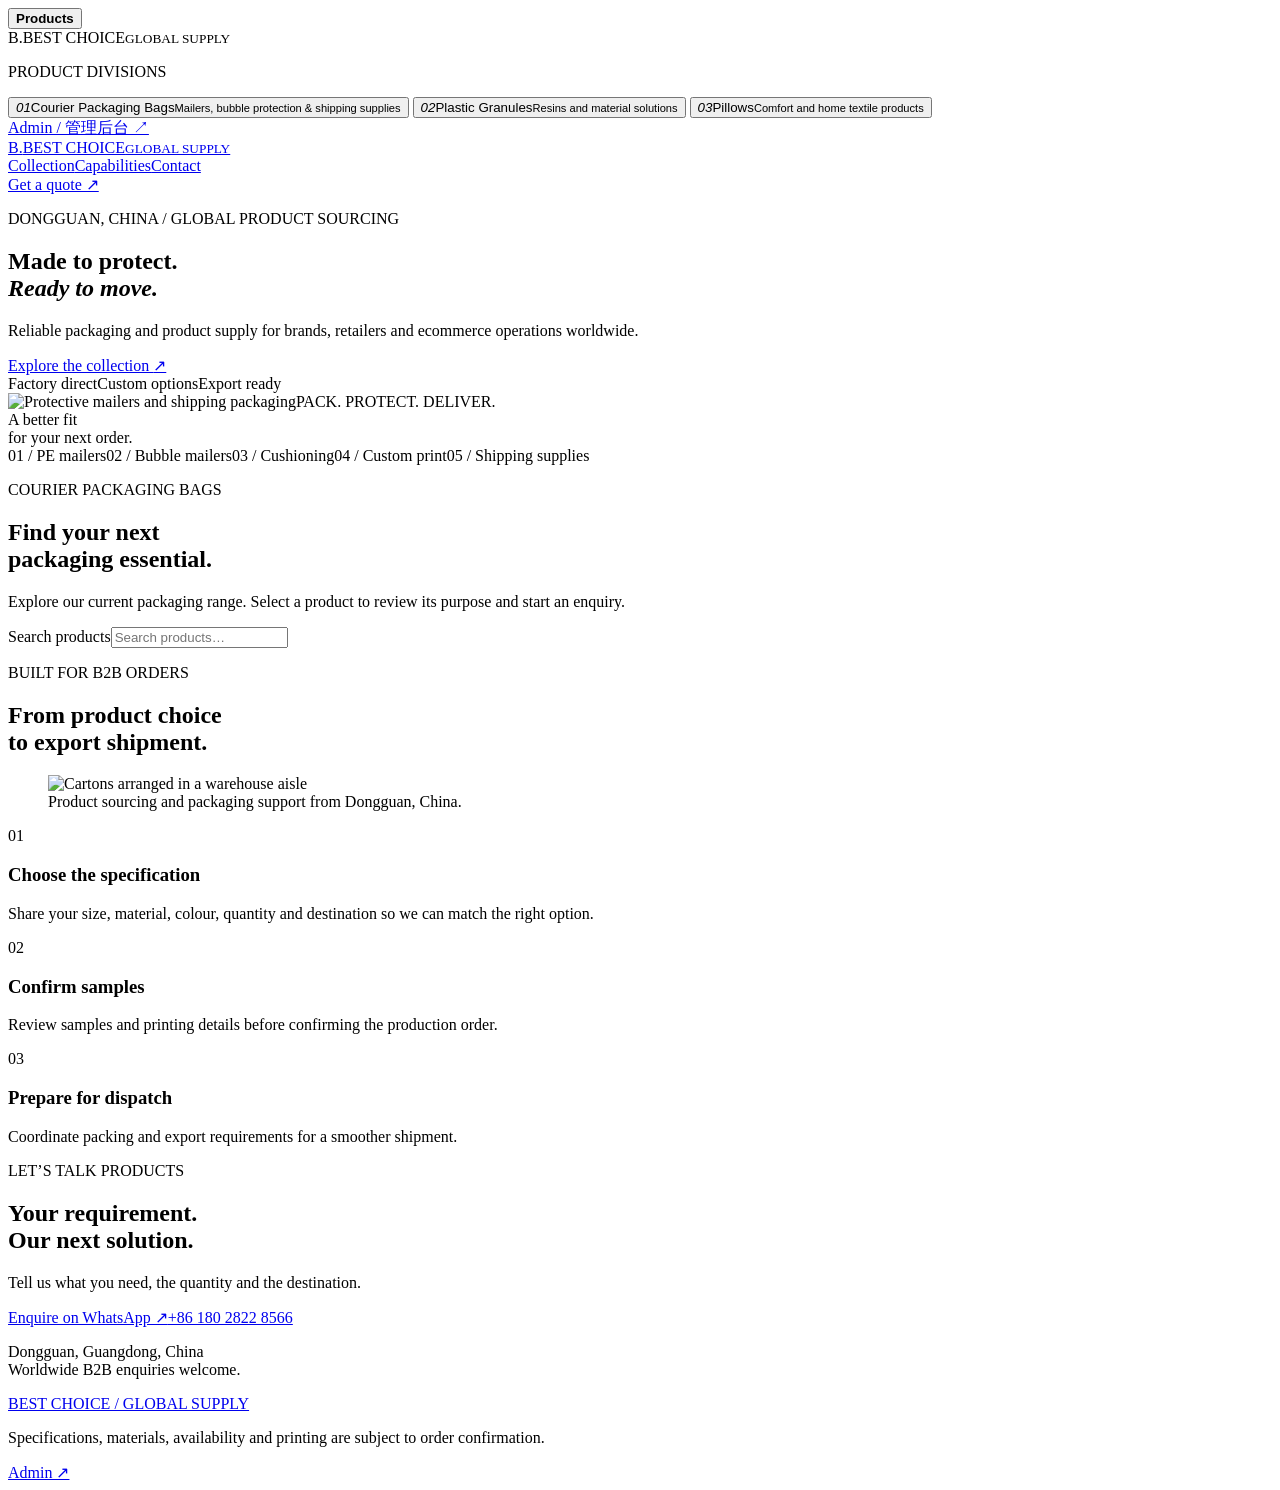
==== public/index.html @ 3b069aaa "feat: 改造为多品类产品官网与管理后台" ====
<!doctype html>
<html lang="en">
<head>
  <meta charset="utf-8">
  <meta name="viewport" content="width=device-width,initial-scale=1">
  <title>Best Choice | Packaging, Materials & Home</title>
  <meta name="description" content="Packaging, plastic granules and pillow products from trusted supply partners in China.">
  <link rel="icon" href="/favicon.svg" type="image/svg+xml">
  <link rel="stylesheet" href="/css/storefront.css">
</head>
<body data-theme="electric">
  <button id="nav-toggle" class="nav-toggle" aria-controls="side-nav" aria-expanded="true"><span></span><span></span><span></span><b>Products</b></button>
  <aside id="side-nav" class="side-nav" aria-label="Product categories">
    <div class="side-brand"><span class="mark">B.</span><span>BEST CHOICE<small>GLOBAL SUPPLY</small></span></div>
    <p>PRODUCT DIVISIONS</p>
    <nav>
      <button class="division active" data-division="Courier Packaging Bags"><i>01</i><span>Courier Packaging Bags<small>Mailers, bubble protection & shipping supplies</small></span></button>
      <button class="division" data-division="Plastic Granules"><i>02</i><span>Plastic Granules<small>Resins and material solutions</small></span></button>
      <button class="division" data-division="Pillows"><i>03</i><span>Pillows<small>Comfort and home textile products</small></span></button>
    </nav>
    <a class="admin-link" href="/admin">Admin / 管理后台 ↗</a>
  </aside>
  <div id="page" class="page">
    <header><a href="#" class="brand"><span class="mark">B.</span><span>BEST CHOICE<small>GLOBAL SUPPLY</small></span></a><nav><a href="#collection">Collection</a><a href="#capabilities">Capabilities</a><a href="#contact">Contact</a></nav><a href="#contact" class="header-cta">Get a quote ↗</a></header>
    <main>
      <section class="hero"><div class="hero-copy"><p class="eyebrow">DONGGUAN, CHINA / GLOBAL PRODUCT SOURCING</p><h1>Made to protect.<br><em>Ready to move.</em></h1><p class="intro">Reliable packaging and product supply for brands, retailers and ecommerce operations worldwide.</p><a href="#collection" class="button">Explore the collection <span>↗</span></a><div class="hero-meta"><span>Factory direct</span><span>Custom options</span><span>Export ready</span></div></div><div class="hero-image"><img src="/images/hero-packaging.jpg" alt="Protective mailers and shipping packaging"><span class="image-note">PACK. PROTECT. DELIVER.</span><div class="floating-label">A better fit<br>for your next order.</div></div></section>
      <div class="category-strip"><span>01 / PE mailers</span><span>02 / Bubble mailers</span><span>03 / Cushioning</span><span>04 / Custom print</span><span>05 / Shipping supplies</span></div>
      <section id="collection" class="collection"><div class="section-head"><div><p class="eyebrow" id="division-kicker">COURIER PACKAGING BAGS</p><h2 id="division-title">Find your next<br>packaging essential.</h2></div><p id="division-copy">Explore our current packaging range. Select a product to review its purpose and start an enquiry.</p></div><div class="toolbar"><div id="filters" class="filters" aria-label="Product filters"></div><label class="search"><span class="sr-only">Search products</span><input type="search" id="search" placeholder="Search products…"></label></div><p id="count" aria-live="polite"></p><div id="products" class="products"></div><div id="empty-division" class="empty-division" hidden><span>COMING NEXT</span><h3>This product division is ready for your catalogue.</h3><p>Add products, image links and descriptions from the password protected admin area.</p><a href="/admin" class="button">Open admin ↗</a></div></section>
      <section id="capabilities" class="guide"><p class="eyebrow">BUILT FOR B2B ORDERS</p><h2>From product choice<br>to export shipment.</h2><figure class="logistics-photo"><img loading="lazy" src="/images/warehouse.jpg" alt="Cartons arranged in a warehouse aisle"><figcaption>Product sourcing and packaging support from Dongguan, China.</figcaption></figure><div class="guide-grid"><article><span>01</span><h3>Choose the specification</h3><p>Share your size, material, colour, quantity and destination so we can match the right option.</p></article><article><span>02</span><h3>Confirm samples</h3><p>Review samples and printing details before confirming the production order.</p></article><article><span>03</span><h3>Prepare for dispatch</h3><p>Coordinate packing and export requirements for a smoother shipment.</p></article></div></section>
      <section id="contact" class="contact"><div><p class="eyebrow">LET’S TALK PRODUCTS</p><h2>Your requirement.<br>Our next solution.</h2><p>Tell us what you need, the quantity and the destination.</p></div><div class="contact-details"><a class="button" href="https://wa.me/85256426295" target="_blank" rel="noopener">Enquire on WhatsApp ↗</a><a href="tel:+8618028228566">+86 180 2822 8566</a><p>Dongguan, Guangdong, China<br>Worldwide B2B enquiries welcome.</p></div></section>
    </main>
    <footer><a class="brand" href="#">BEST CHOICE / GLOBAL SUPPLY</a><p>Specifications, materials, availability and printing are subject to order confirmation.</p><a href="/admin">Admin ↗</a></footer>
  </div>
  <dialog id="detail"><button class="close" aria-label="Close product details">×</button><div id="detail-content"></div></dialog>
  <script src="/products.js"></script><script src="/app.js"></script>
</body>
</html>
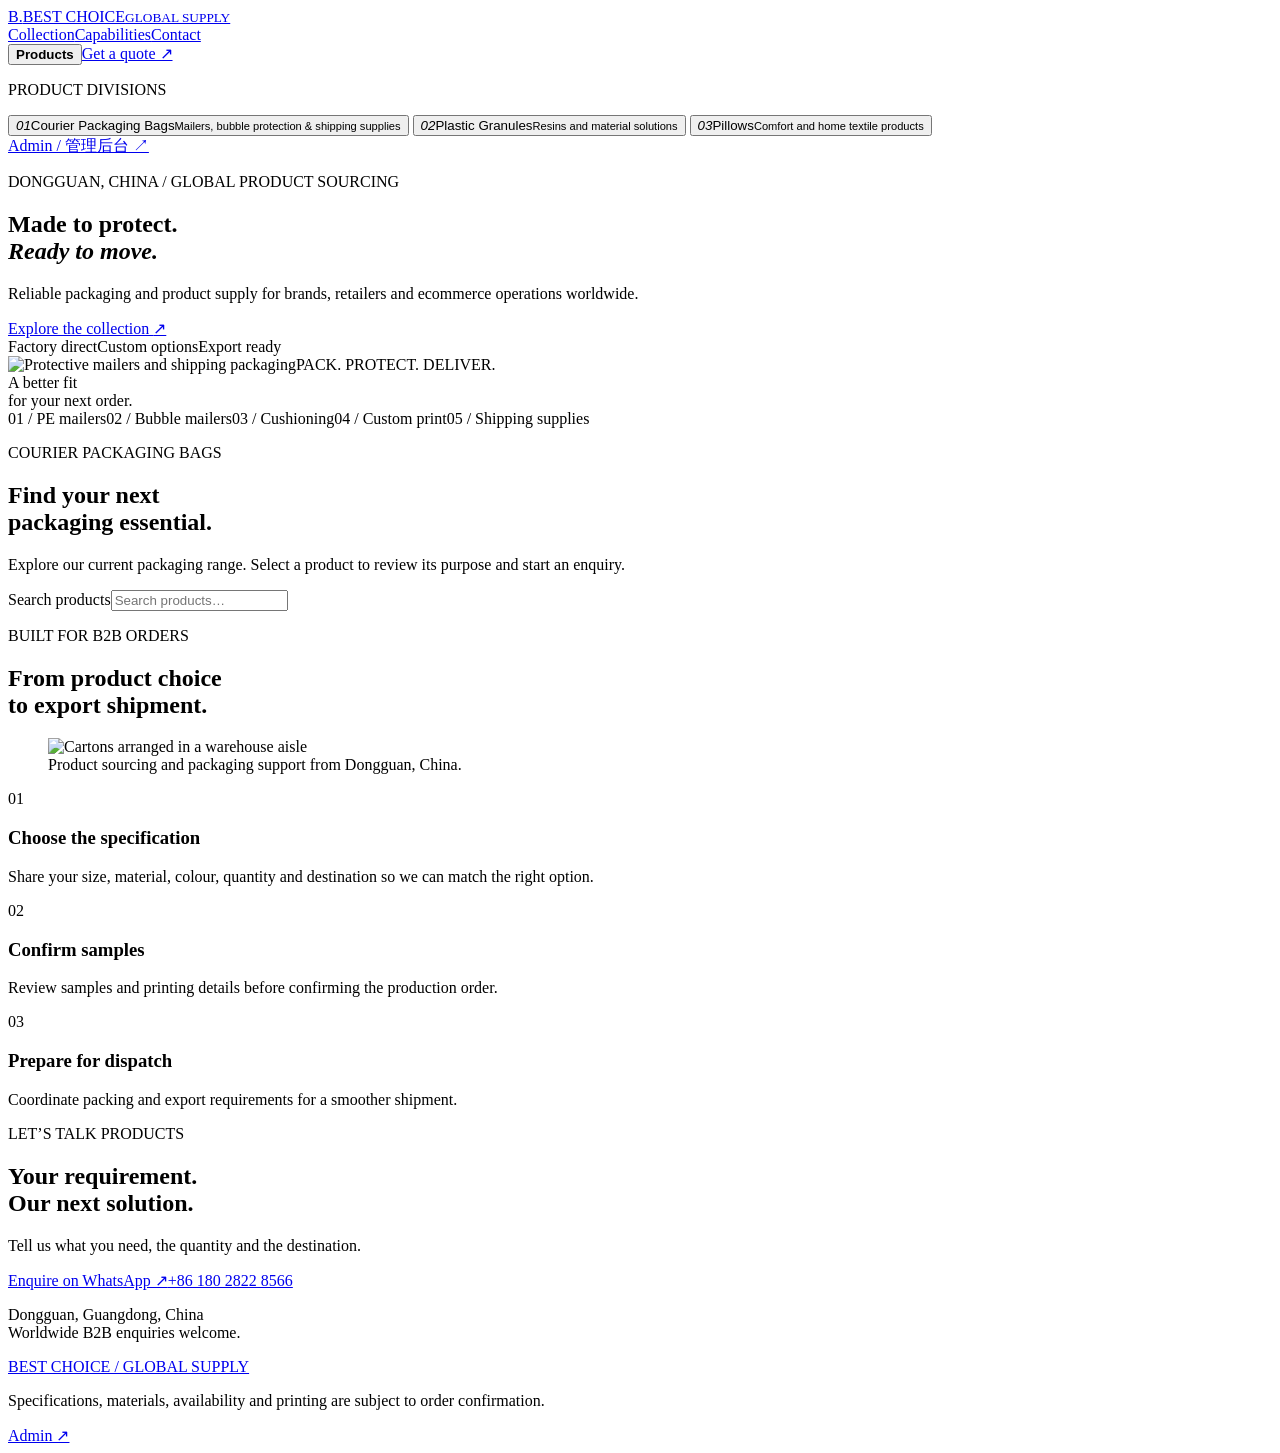
==== commit c9bd85f3: "style: 切换平面风格并缩小产品图片" ====
--- a/public/index.html
+++ b/public/index.html
@@ -8,20 +8,18 @@
   <link rel="icon" href="/favicon.svg" type="image/svg+xml">
   <link rel="stylesheet" href="/css/storefront.css">
 </head>
-<body data-theme="electric">
-  <button id="nav-toggle" class="nav-toggle" aria-controls="side-nav" aria-expanded="true"><span></span><span></span><span></span><b>Products</b></button>
-  <aside id="side-nav" class="side-nav" aria-label="Product categories">
-    <div class="side-brand"><span class="mark">B.</span><span>BEST CHOICE<small>GLOBAL SUPPLY</small></span></div>
-    <p>PRODUCT DIVISIONS</p>
-    <nav>
-      <button class="division active" data-division="Courier Packaging Bags"><i>01</i><span>Courier Packaging Bags<small>Mailers, bubble protection & shipping supplies</small></span></button>
-      <button class="division" data-division="Plastic Granules"><i>02</i><span>Plastic Granules<small>Resins and material solutions</small></span></button>
-      <button class="division" data-division="Pillows"><i>03</i><span>Pillows<small>Comfort and home textile products</small></span></button>
-    </nav>
-    <a class="admin-link" href="/admin">Admin / 管理后台 ↗</a>
-  </aside>
+<body data-theme="flat">
   <div id="page" class="page">
-    <header><a href="#" class="brand"><span class="mark">B.</span><span>BEST CHOICE<small>GLOBAL SUPPLY</small></span></a><nav><a href="#collection">Collection</a><a href="#capabilities">Capabilities</a><a href="#contact">Contact</a></nav><a href="#contact" class="header-cta">Get a quote ↗</a></header>
+    <header><a href="#" class="brand"><span class="mark">B.</span><span>BEST CHOICE<small>GLOBAL SUPPLY</small></span></a><nav><a href="#collection">Collection</a><a href="#capabilities">Capabilities</a><a href="#contact">Contact</a></nav><button id="nav-toggle" class="nav-toggle" aria-controls="side-nav" aria-expanded="true"><span></span><span></span><span></span><b>Products</b></button><a href="#contact" class="header-cta">Get a quote ↗</a></header>
+    <aside id="side-nav" class="side-nav" aria-label="Product categories">
+      <p>PRODUCT DIVISIONS</p>
+      <nav>
+        <button class="division active" data-division="Courier Packaging Bags"><i>01</i><span>Courier Packaging Bags<small>Mailers, bubble protection & shipping supplies</small></span></button>
+        <button class="division" data-division="Plastic Granules"><i>02</i><span>Plastic Granules<small>Resins and material solutions</small></span></button>
+        <button class="division" data-division="Pillows"><i>03</i><span>Pillows<small>Comfort and home textile products</small></span></button>
+      </nav>
+      <a class="admin-link" href="/admin">Admin / 管理后台 ↗</a>
+    </aside>
     <main>
       <section class="hero"><div class="hero-copy"><p class="eyebrow">DONGGUAN, CHINA / GLOBAL PRODUCT SOURCING</p><h1>Made to protect.<br><em>Ready to move.</em></h1><p class="intro">Reliable packaging and product supply for brands, retailers and ecommerce operations worldwide.</p><a href="#collection" class="button">Explore the collection <span>↗</span></a><div class="hero-meta"><span>Factory direct</span><span>Custom options</span><span>Export ready</span></div></div><div class="hero-image"><img src="/images/hero-packaging.jpg" alt="Protective mailers and shipping packaging"><span class="image-note">PACK. PROTECT. DELIVER.</span><div class="floating-label">A better fit<br>for your next order.</div></div></section>
       <div class="category-strip"><span>01 / PE mailers</span><span>02 / Bubble mailers</span><span>03 / Cushioning</span><span>04 / Custom print</span><span>05 / Shipping supplies</span></div>
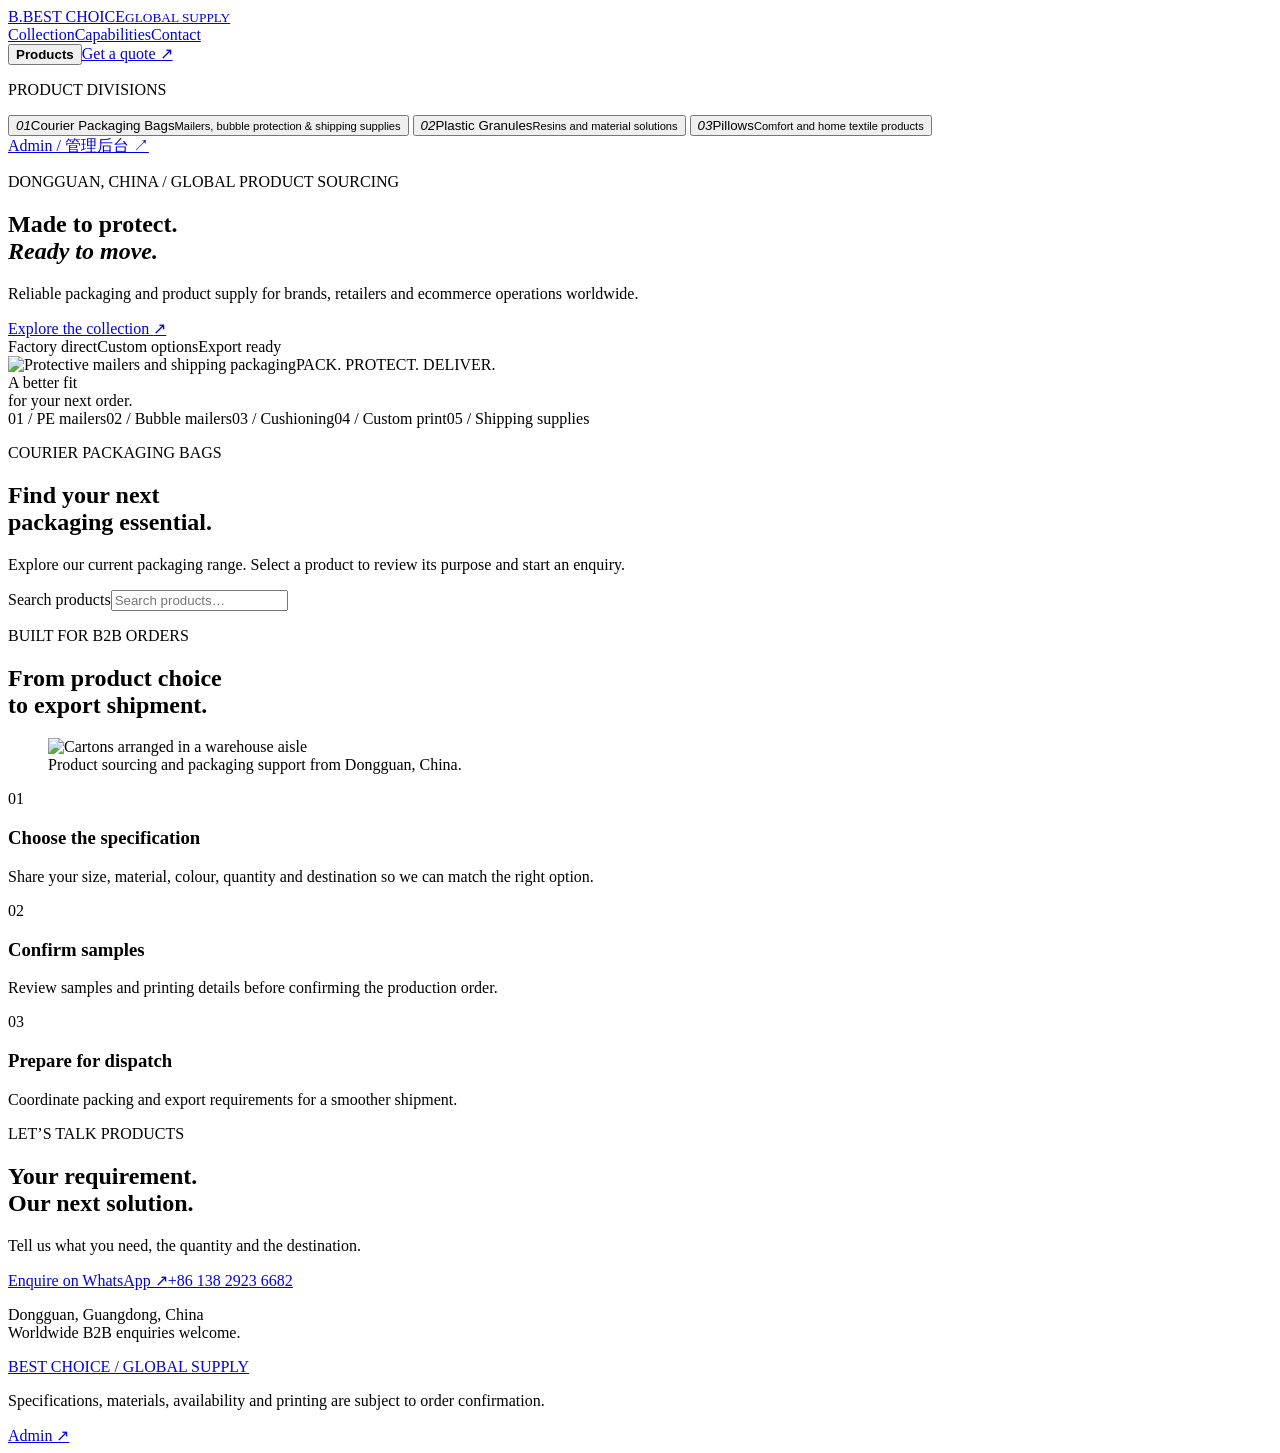
==== commit bdb421c5: "联系：更新 WhatsApp 号码" ====
--- a/public/index.html
+++ b/public/index.html
@@ -23,9 +23,9 @@
     <main>
       <section class="hero"><div class="hero-copy"><p class="eyebrow">DONGGUAN, CHINA / GLOBAL PRODUCT SOURCING</p><h1>Made to protect.<br><em>Ready to move.</em></h1><p class="intro">Reliable packaging and product supply for brands, retailers and ecommerce operations worldwide.</p><a href="#collection" class="button">Explore the collection <span>↗</span></a><div class="hero-meta"><span>Factory direct</span><span>Custom options</span><span>Export ready</span></div></div><div class="hero-image"><img src="/images/hero-packaging.jpg" alt="Protective mailers and shipping packaging"><span class="image-note">PACK. PROTECT. DELIVER.</span><div class="floating-label">A better fit<br>for your next order.</div></div></section>
       <div class="category-strip"><span>01 / PE mailers</span><span>02 / Bubble mailers</span><span>03 / Cushioning</span><span>04 / Custom print</span><span>05 / Shipping supplies</span></div>
-      <section id="collection" class="collection"><div class="section-head"><div><p class="eyebrow" id="division-kicker">COURIER PACKAGING BAGS</p><h2 id="division-title">Find your next<br>packaging essential.</h2></div><p id="division-copy">Explore our current packaging range. Select a product to review its purpose and start an enquiry.</p></div><div class="toolbar"><div id="filters" class="filters" aria-label="Product filters"></div><label class="search"><span class="sr-only">Search products</span><input type="search" id="search" placeholder="Search products…"></label></div><p id="count" aria-live="polite"></p><div id="products" class="products"></div><div id="empty-division" class="empty-division" hidden><span>COMING NEXT</span><h3>This product division is ready for your catalogue.</h3><p>Add products, image links and descriptions from the password protected admin area.</p><a href="/admin" class="button">Open admin ↗</a></div></section>
+      <section id="collection" class="collection"><div class="section-head"><div><p class="eyebrow" id="division-kicker">COURIER PACKAGING BAGS</p><h2 id="division-title">Find your next<br>packaging essential.</h2></div><div class="division-intro"><p id="division-copy">Explore our current packaging range. Select a product to review its purpose and start an enquiry.</p><a id="division-brochure" href="/downloads/yongxuan-group-2025-catalog.pdf" download hidden>Download plastic materials catalogue ↓</a></div></div><div class="toolbar"><div id="filters" class="filters" aria-label="Product filters"></div><label class="search"><span class="sr-only">Search products</span><input type="search" id="search" placeholder="Search products…"></label></div><p id="count" aria-live="polite"></p><div id="products" class="products"></div><div id="empty-division" class="empty-division" hidden><span>COMING NEXT</span><h3>This product division is ready for your catalogue.</h3><p>Add products, image links and descriptions from the password protected admin area.</p><a href="/admin" class="button">Open admin ↗</a></div></section>
       <section id="capabilities" class="guide"><p class="eyebrow">BUILT FOR B2B ORDERS</p><h2>From product choice<br>to export shipment.</h2><figure class="logistics-photo"><img loading="lazy" src="/images/warehouse.jpg" alt="Cartons arranged in a warehouse aisle"><figcaption>Product sourcing and packaging support from Dongguan, China.</figcaption></figure><div class="guide-grid"><article><span>01</span><h3>Choose the specification</h3><p>Share your size, material, colour, quantity and destination so we can match the right option.</p></article><article><span>02</span><h3>Confirm samples</h3><p>Review samples and printing details before confirming the production order.</p></article><article><span>03</span><h3>Prepare for dispatch</h3><p>Coordinate packing and export requirements for a smoother shipment.</p></article></div></section>
-      <section id="contact" class="contact"><div><p class="eyebrow">LET’S TALK PRODUCTS</p><h2>Your requirement.<br>Our next solution.</h2><p>Tell us what you need, the quantity and the destination.</p></div><div class="contact-details"><a class="button" href="https://wa.me/85256426295" target="_blank" rel="noopener">Enquire on WhatsApp ↗</a><a href="tel:+8618028228566">+86 180 2822 8566</a><p>Dongguan, Guangdong, China<br>Worldwide B2B enquiries welcome.</p></div></section>
+      <section id="contact" class="contact"><div><p class="eyebrow">LET’S TALK PRODUCTS</p><h2>Your requirement.<br>Our next solution.</h2><p>Tell us what you need, the quantity and the destination.</p></div><div class="contact-details"><a class="button" href="https://wa.me/8613829236682" target="_blank" rel="noopener">Enquire on WhatsApp ↗</a><a href="tel:+8613829236682">+86 138 2923 6682</a><p>Dongguan, Guangdong, China<br>Worldwide B2B enquiries welcome.</p></div></section>
     </main>
     <footer><a class="brand" href="#">BEST CHOICE / GLOBAL SUPPLY</a><p>Specifications, materials, availability and printing are subject to order confirmation.</p><a href="/admin">Admin ↗</a></footer>
   </div>
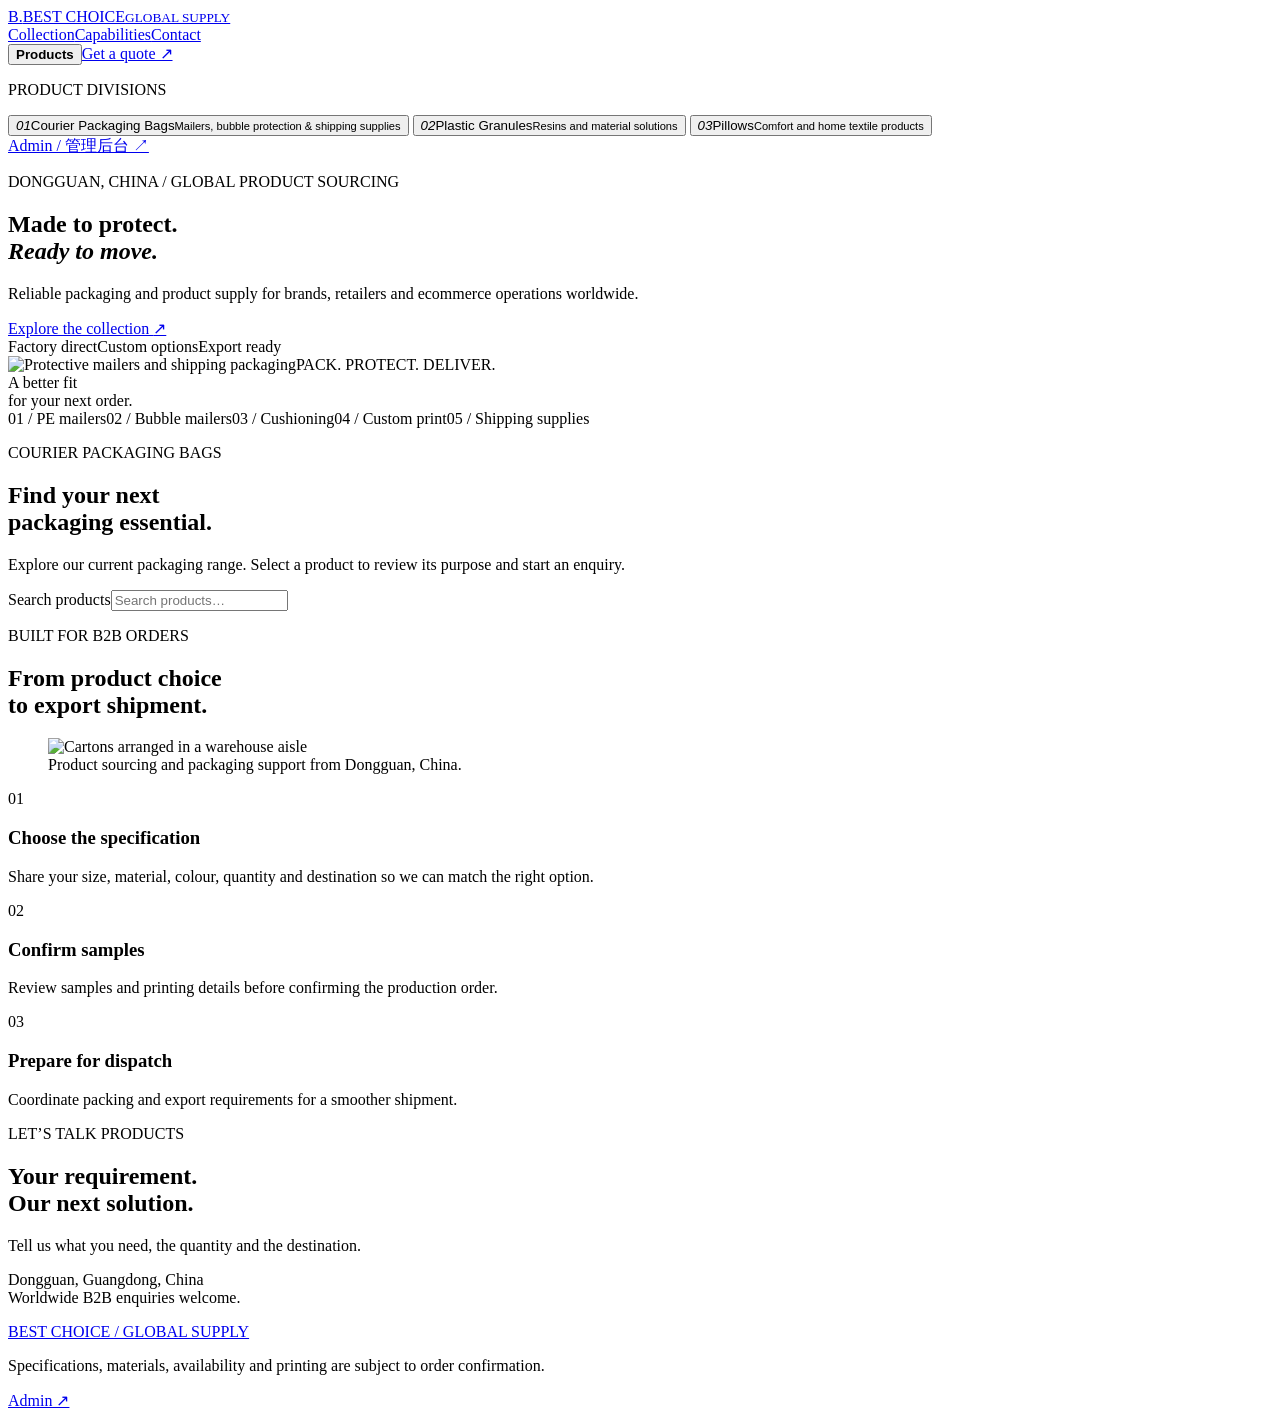
==== commit 982013ac: "安全：后台统一管理 WhatsApp 联系方式" ====
--- a/public/index.html
+++ b/public/index.html
@@ -25,7 +25,7 @@
       <div class="category-strip"><span>01 / PE mailers</span><span>02 / Bubble mailers</span><span>03 / Cushioning</span><span>04 / Custom print</span><span>05 / Shipping supplies</span></div>
       <section id="collection" class="collection"><div class="section-head"><div><p class="eyebrow" id="division-kicker">COURIER PACKAGING BAGS</p><h2 id="division-title">Find your next<br>packaging essential.</h2></div><div class="division-intro"><p id="division-copy">Explore our current packaging range. Select a product to review its purpose and start an enquiry.</p><a id="division-brochure" href="/downloads/yongxuan-group-2025-catalog.pdf" download hidden>Download plastic materials catalogue ↓</a></div></div><div class="toolbar"><div id="filters" class="filters" aria-label="Product filters"></div><label class="search"><span class="sr-only">Search products</span><input type="search" id="search" placeholder="Search products…"></label></div><p id="count" aria-live="polite"></p><div id="products" class="products"></div><div id="empty-division" class="empty-division" hidden><span>COMING NEXT</span><h3>This product division is ready for your catalogue.</h3><p>Add products, image links and descriptions from the password protected admin area.</p><a href="/admin" class="button">Open admin ↗</a></div></section>
       <section id="capabilities" class="guide"><p class="eyebrow">BUILT FOR B2B ORDERS</p><h2>From product choice<br>to export shipment.</h2><figure class="logistics-photo"><img loading="lazy" src="/images/warehouse.jpg" alt="Cartons arranged in a warehouse aisle"><figcaption>Product sourcing and packaging support from Dongguan, China.</figcaption></figure><div class="guide-grid"><article><span>01</span><h3>Choose the specification</h3><p>Share your size, material, colour, quantity and destination so we can match the right option.</p></article><article><span>02</span><h3>Confirm samples</h3><p>Review samples and printing details before confirming the production order.</p></article><article><span>03</span><h3>Prepare for dispatch</h3><p>Coordinate packing and export requirements for a smoother shipment.</p></article></div></section>
-      <section id="contact" class="contact"><div><p class="eyebrow">LET’S TALK PRODUCTS</p><h2>Your requirement.<br>Our next solution.</h2><p>Tell us what you need, the quantity and the destination.</p></div><div class="contact-details"><a class="button" href="https://wa.me/8613829236682" target="_blank" rel="noopener">Enquire on WhatsApp ↗</a><a href="tel:+8613829236682">+86 138 2923 6682</a><p>Dongguan, Guangdong, China<br>Worldwide B2B enquiries welcome.</p></div></section>
+      <section id="contact" class="contact"><div><p class="eyebrow">LET’S TALK PRODUCTS</p><h2>Your requirement.<br>Our next solution.</h2><p>Tell us what you need, the quantity and the destination.</p></div><div class="contact-details"><a id="contact-whatsapp" class="button" href="#" target="_blank" rel="noopener" hidden>Enquire on WhatsApp ↗</a><a id="contact-phone" href="#" hidden></a><p>Dongguan, Guangdong, China<br>Worldwide B2B enquiries welcome.</p></div></section>
     </main>
     <footer><a class="brand" href="#">BEST CHOICE / GLOBAL SUPPLY</a><p>Specifications, materials, availability and printing are subject to order confirmation.</p><a href="/admin">Admin ↗</a></footer>
   </div>
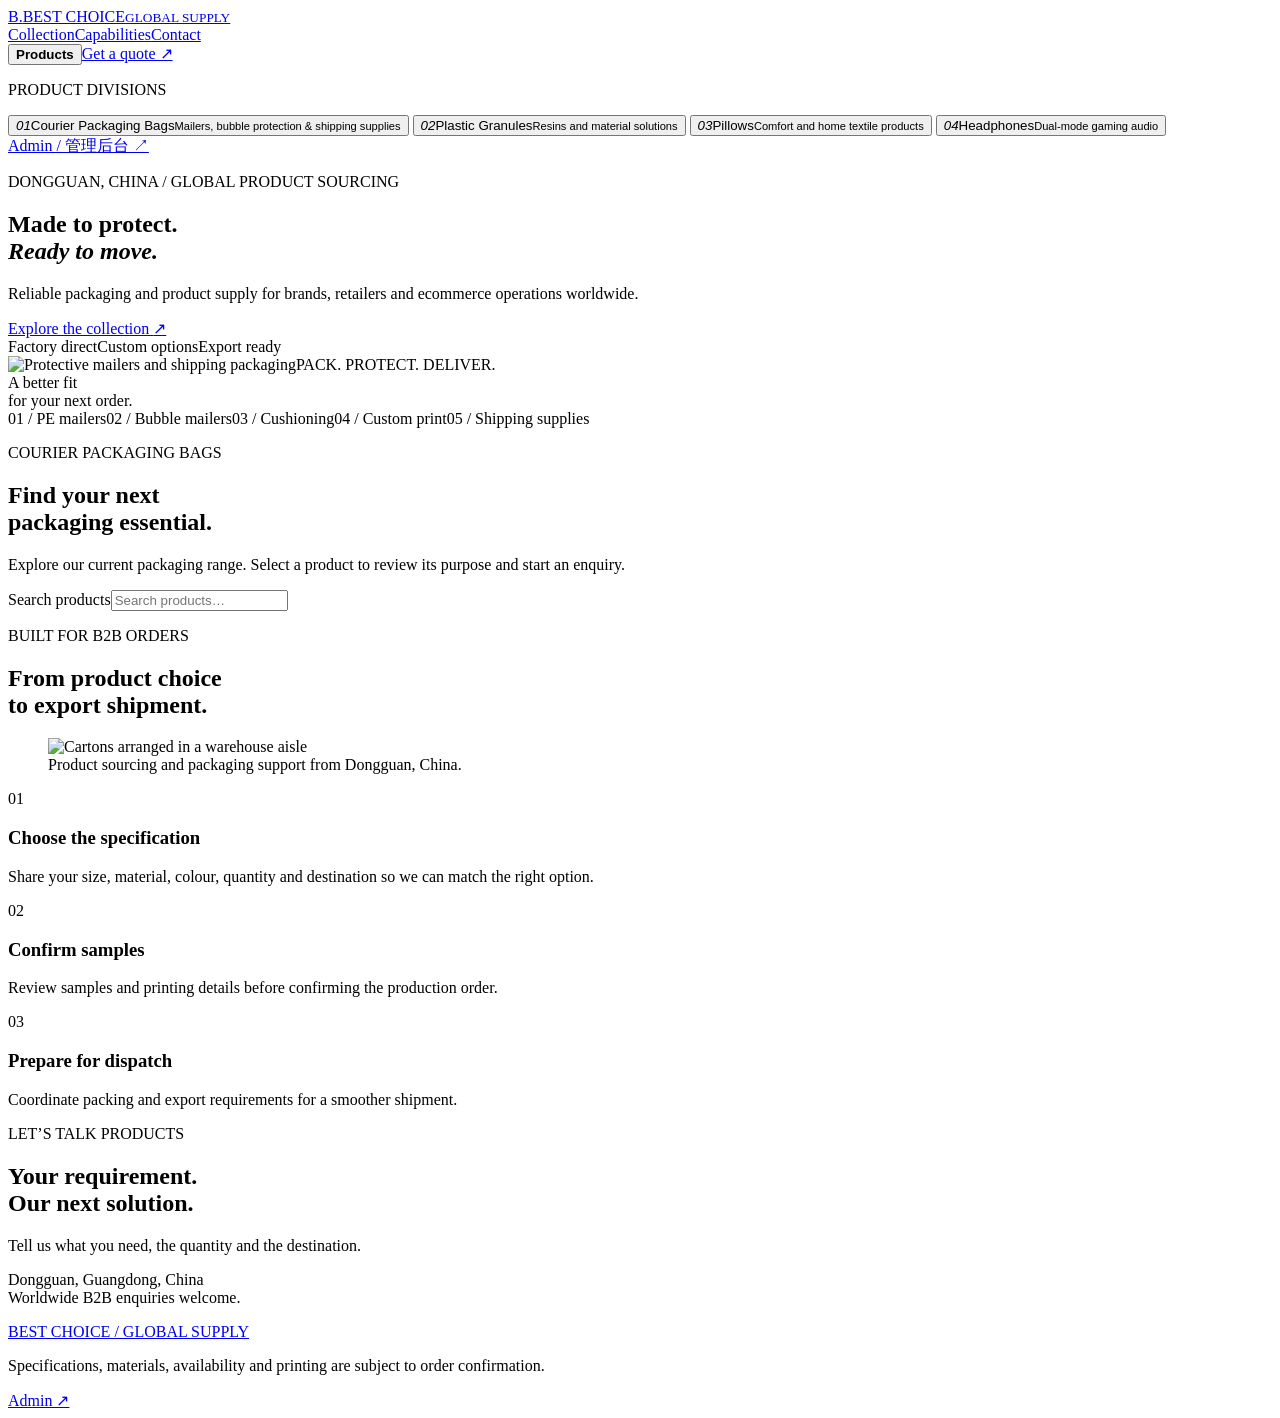
==== commit 420890d1: "修复耳机导航并移除枕头价格" ====
--- a/public/index.html
+++ b/public/index.html
@@ -17,6 +17,7 @@
         <button class="division active" data-division="Courier Packaging Bags"><i>01</i><span>Courier Packaging Bags<small>Mailers, bubble protection & shipping supplies</small></span></button>
         <button class="division" data-division="Plastic Granules"><i>02</i><span>Plastic Granules<small>Resins and material solutions</small></span></button>
         <button class="division" data-division="Pillows"><i>03</i><span>Pillows<small>Comfort and home textile products</small></span></button>
+        <button class="division" data-division="Headphones"><i>04</i><span>Headphones<small>Dual-mode gaming audio</small></span></button>
       </nav>
       <a class="admin-link" href="/admin">Admin / 管理后台 ↗</a>
     </aside>
